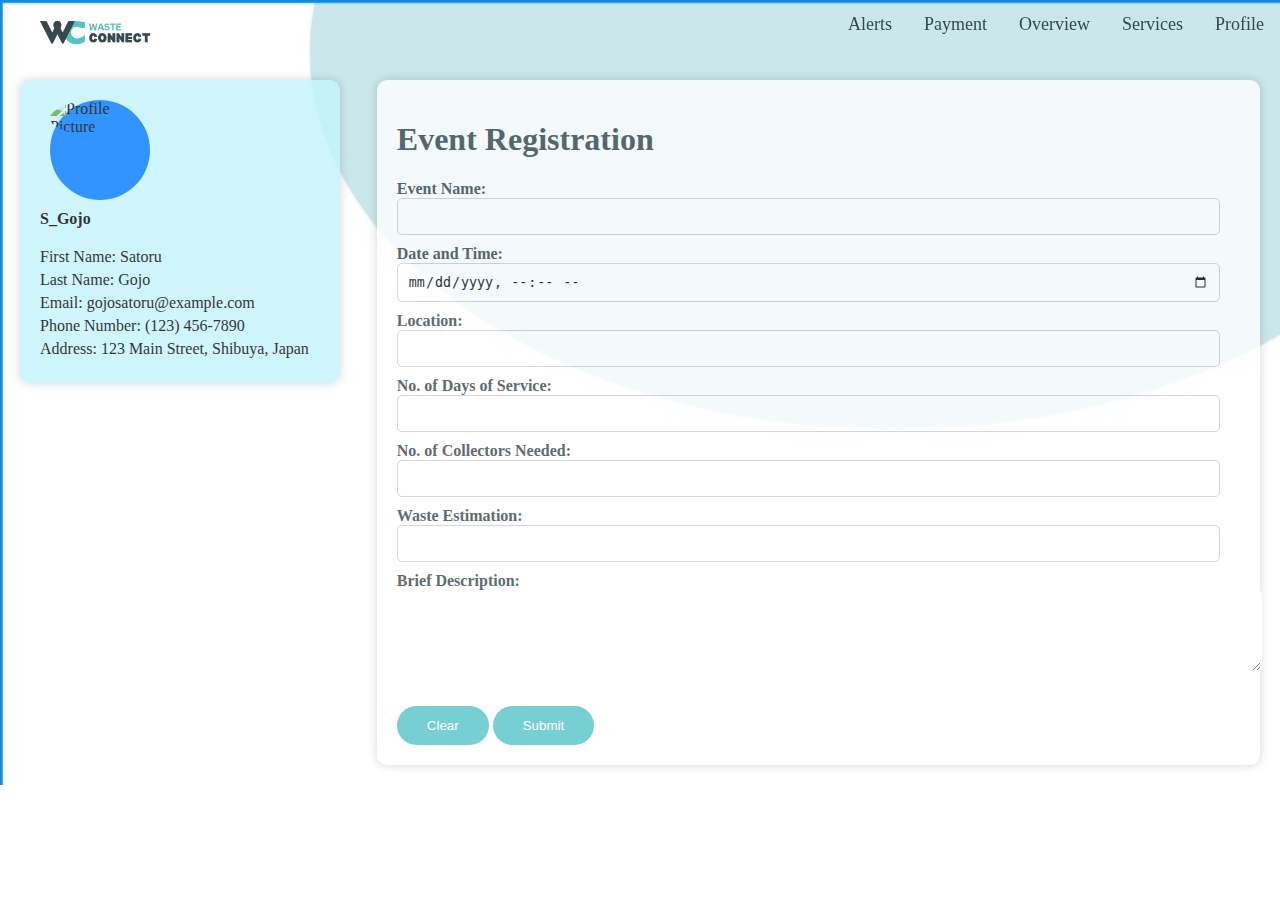
==== event.html @ e0900bf6 "first commit" ====
<!DOCTYPE html>
<html lang="en">
<head>
    <meta charset="UTF-8">
    <meta name="viewport" content="width=device-width, initial-scale=1.0">
    <link rel="stylesheet" href="event.css">
    <link rel="stylesheet" href="https://cdnjs.cloudflare.com/ajax/libs/font-awesome/6.0.0-beta3/css/all.min.css" integrity="sha512-npFqGJ4a7++5fPntw+R2aCXvC1Fz9e2stMw1QDLzvysL3GAt7zjrP5fB+z5eqLX/6e7b0E51YqXunl5VKhk8eg==" crossorigin="anonymous" referrerpolicy="no-referrer" />
    <title>Landing Page</title>
</head>
<body>
    <section>
        <div class="logo">
            <img src="3.png" alt="logo">
        </div>
        <div class="navbar">
            <a href="profile.html">Profile</a>
            <a href="Service.html">Services</a>
            <a href="overview.html">Overview</a>
            <a href="payment.html">Payment</a>
            <a href="alerts.html">Alerts</a>
        </div>  
    </section>
    <section>
        <div class="profile-container">
            <div class="profile-left">
                <div class="profile-pic">
                    <img src="https://i.pinimg.com/474x/ba/0d/53/ba0d53f2945b995c5b95b32f1a7bead8.jpg" alt="Profile Picture">
                </div>
                <div class="username">S_Gojo</div>
                <div class="user-info">
                    <p>First Name: Satoru</p>
                    <p>Last Name: Gojo</p>
                    <p>Email: gojosatoru@example.com</p>
                    <p>Phone Number: (123) 456-7890</p>
                    <p>Address: 123 Main Street, Shibuya, Japan</p>
                </div>
            </div>
            <div class="event-form">
                <h1>Event Registration</h1>
                <form>
                    <label for="eventName">Event Name:</label>
                    <input type="text" id="eventName" name="eventName" required>
                    <label for="eventDateTime">Date and Time:</label>
                    <input type="datetime-local" id="eventDateTime" name="eventDateTime" required>
                    <label for="eventLocation">Location:</label>
                    <input type="text" id="eventLocation" name="eventLocation" required>
                    <label for="serviceDays">No. of Days of Service:</label>
                    <input type="number" id="serviceDays" name="serviceDays" required>
                    <label for="collectorsNeeded">No. of Collectors Needed:</label>
                    <input type="number" id="collectorsNeeded" name="collectorsNeeded" required>
                    <label for="wasteEstimation">Waste Estimation:</label>
                    <input type="text" id="wasteEstimation" name="wasteEstimation" required>
                    <label for="eventDescription">Brief Description:</label>
                    <textarea id="eventDescription" name="eventDescription" rows="4" required></textarea>
                    <button type="button" class="button">Clear</button>
                    <button type="submit" class="button">Submit</button>
                </form>
            </div>
        </div>
    </section>
</body>
</html>
---- event.css ----
body {
    margin: 0;
    padding: 0;
    background-image: url(homepage_bg.jpeg);
    background-size: cover;
    background-repeat: no-repeat;
}

.logo{
    float: left;
    display: flex;
    padding: auto;
    height: 50px;
    width: 50px;
    padding-left: 2%;
    padding-top: 10px;
}

.navbar {
    background-color: transparent; /* Transparent background with 50% opacity */
    overflow: hidden;
    position: fixed;
    top: 0;
    right: 0;
    left: 0;
    z-index: 1;
}

.navbar a {
    float: right;
    display: block;
    color: #36494e;
    text-align: center;
    padding: 14px 16px;
    text-decoration: none;
    font-size: 18px;
}

.navbar a:hover {
    color: #54c4c7;
    border-radius: 50px;
}

.profile-container {
    display: flex;
    justify-content: space-between;
    align-items: flex-start;
    padding: 20px;
    float: left;
}

.profile-left {
    width: 280px;
    background-color: #c4f4fc;
    border-radius: 10px;
    box-shadow: 0 0 10px rgba(0, 0, 0, 0.2);
    padding: 20px;
    opacity: 0.8;
}

.profile-pic {
    width: 100px;
    height: 100px;
    border-radius: 50%;
    background-color: #007BFF;
    margin-left: 10px; /* Added margin-left to align left */
}

.profile-pic img {
    border-radius: 50%;
    width: 100%;
    height: 100%;
    object-fit: cover;
}

.username {
    text-align: left; /* Align the username to the left */
    margin-top: 10px;
    font-weight: bold;
}

.user-info {
    margin-top: 20px;
    text-align: left; /* Align user info to the left */
}

.user-info p {
    margin: 5px 0;
}

.event-form {
    width: 68%;
    padding-left: 20px;
    background-color: #fff;
    border-radius: 10px;
    box-shadow: 0 0 10px rgba(0, 0, 0, 0.2);
    padding: 20px;
    opacity: 0.8;
    color: #36494e;
}

.event-form label {
    font-weight: bold;
}

.event-form input {
    width: 95%;
    padding: 10px;
    margin-bottom: 10px;
    border: 1px solid #ccc;
    border-radius: 5px;
}

.event-form textarea {
    width: 100%;
    padding: 10px;
    margin-bottom: 10px;
    border: 1px solid transparent;
    border-radius: 5px;
}

.button {
    padding: 12px 30px;
    background-color: #54c4c7;
    color: white;
    text-decoration: none;
    border-radius: 0;
    margin-top: 20px;
    border: none;
    cursor: pointer;
    border-radius: 50px;
}

.button:hover{
    background-color: #36494e;
}

.bottom-image img {
    width: 100%;
    max-width: 300px; /* Adjust the maximum width as needed */
}
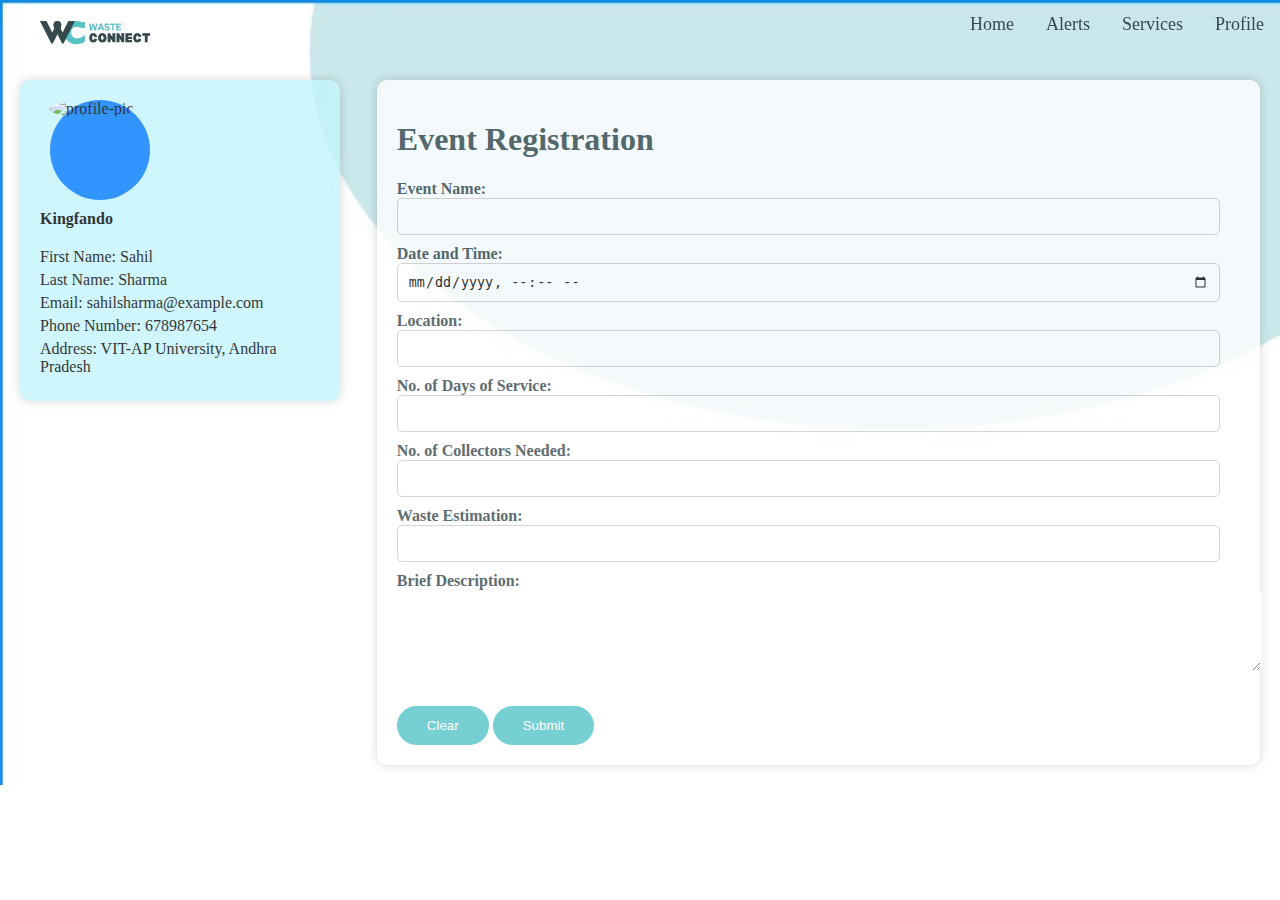
==== commit c198c020: "Last commit" ====
--- a/event.html
+++ b/event.html
@@ -5,7 +5,7 @@
     <meta name="viewport" content="width=device-width, initial-scale=1.0">
     <link rel="stylesheet" href="event.css">
     <link rel="stylesheet" href="https://cdnjs.cloudflare.com/ajax/libs/font-awesome/6.0.0-beta3/css/all.min.css" integrity="sha512-npFqGJ4a7++5fPntw+R2aCXvC1Fz9e2stMw1QDLzvysL3GAt7zjrP5fB+z5eqLX/6e7b0E51YqXunl5VKhk8eg==" crossorigin="anonymous" referrerpolicy="no-referrer" />
-    <title>Landing Page</title>
+    <title>Event Registration</title>
 </head>
 <body>
     <section>
@@ -15,24 +15,24 @@
         <div class="navbar">
             <a href="profile.html">Profile</a>
             <a href="Service.html">Services</a>
-            <a href="overview.html">Overview</a>
-            <a href="payment.html">Payment</a>
+
             <a href="alerts.html">Alerts</a>
+            <a href="user_page.html">Home</a>
         </div>  
     </section>
     <section>
         <div class="profile-container">
             <div class="profile-left">
                 <div class="profile-pic">
-                    <img src="https://i.pinimg.com/474x/ba/0d/53/ba0d53f2945b995c5b95b32f1a7bead8.jpg" alt="Profile Picture">
+                    <img src="https://images.pexels.com/photos/771742/pexels-photo-771742.jpeg?auto=compress&cs=tinysrgb&dpr=1&w=500" alt="profile-pic">
                 </div>
-                <div class="username">S_Gojo</div>
+                <div class="username">Kingfando</div>
                 <div class="user-info">
-                    <p>First Name: Satoru</p>
-                    <p>Last Name: Gojo</p>
-                    <p>Email: gojosatoru@example.com</p>
-                    <p>Phone Number: (123) 456-7890</p>
-                    <p>Address: 123 Main Street, Shibuya, Japan</p>
+                    <p>First Name: Sahil</p>
+                    <p>Last Name: Sharma</p>
+                    <p>Email: sahilsharma@example.com</p>
+                    <p>Phone Number: 678987654</p>
+                    <p>Address: VIT-AP University, Andhra Pradesh</p>
                 </div>
             </div>
             <div class="event-form">
@@ -53,7 +53,7 @@
                     <label for="eventDescription">Brief Description:</label>
                     <textarea id="eventDescription" name="eventDescription" rows="4" required></textarea>
                     <button type="button" class="button">Clear</button>
-                    <button type="submit" class="button">Submit</button>
+                    <a href="payment.html"><button type="button" class="button">Submit</button></a>
                 </form>
             </div>
         </div>
